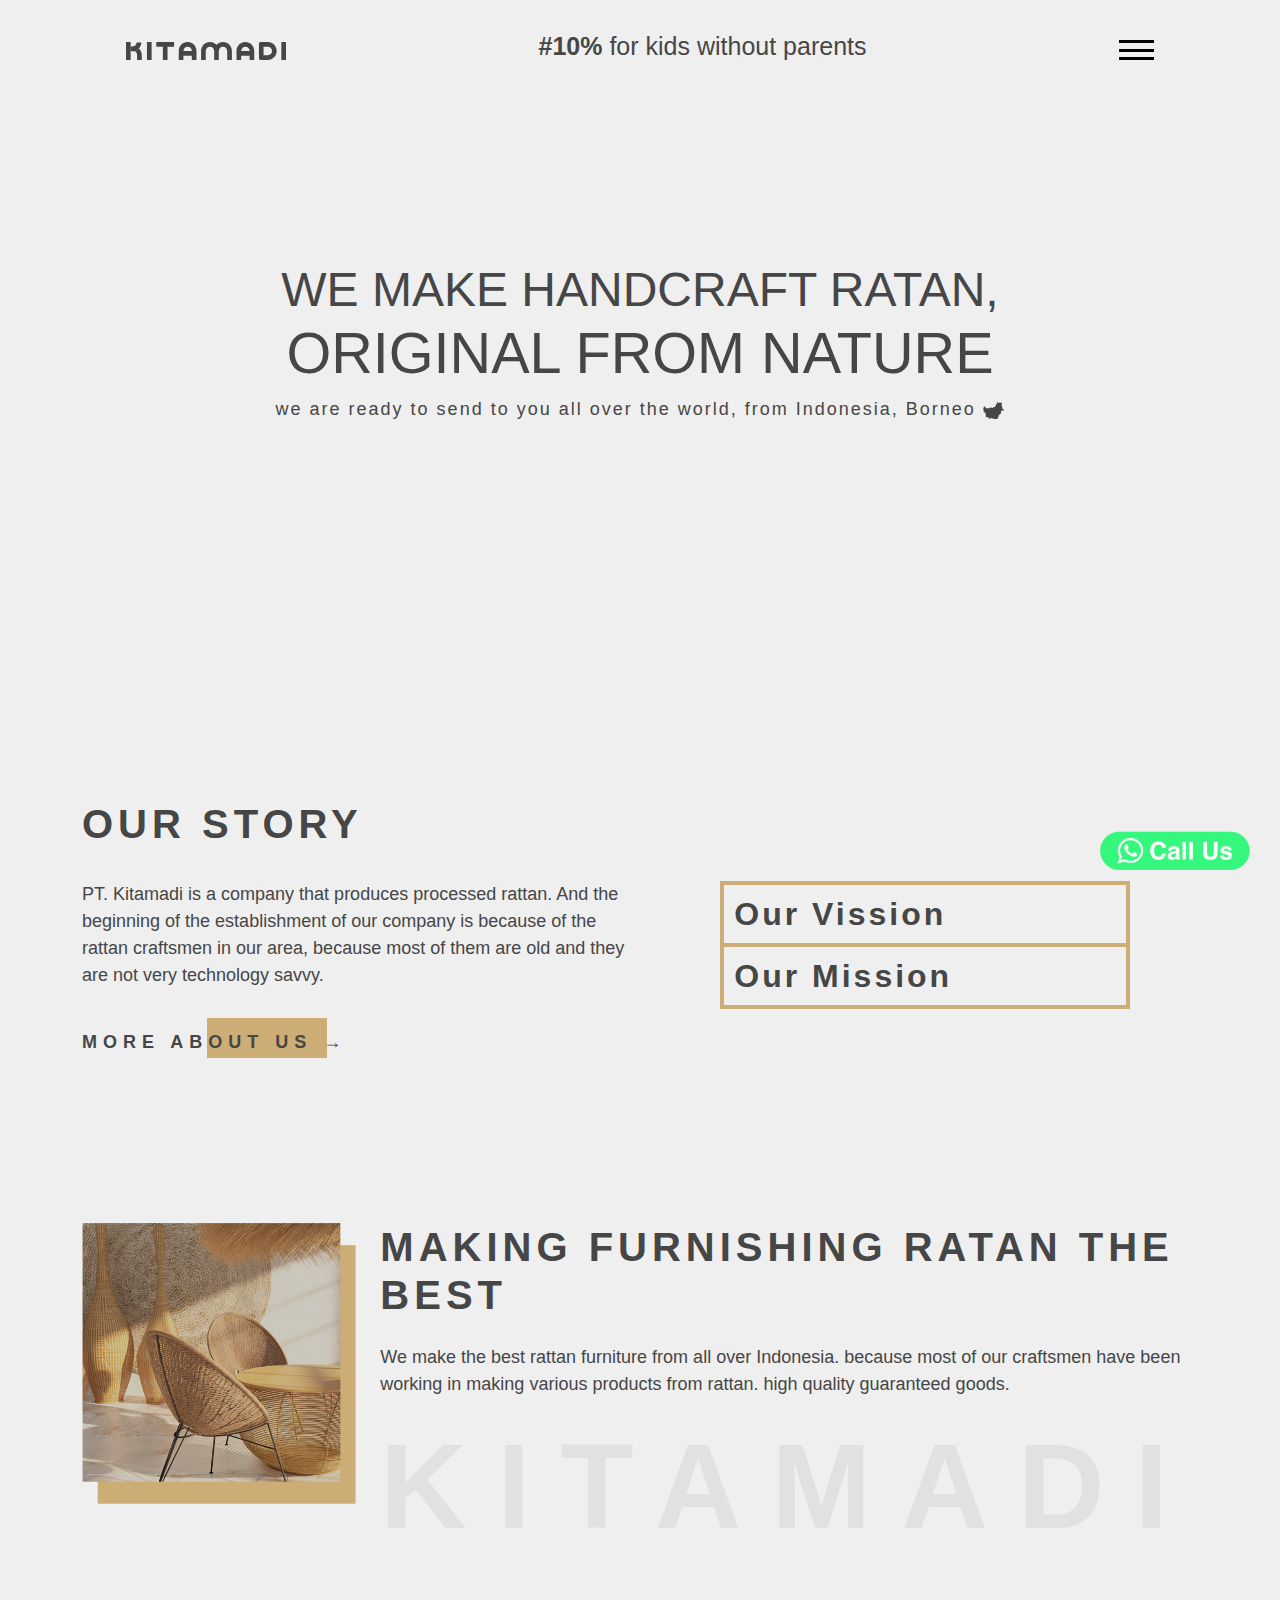
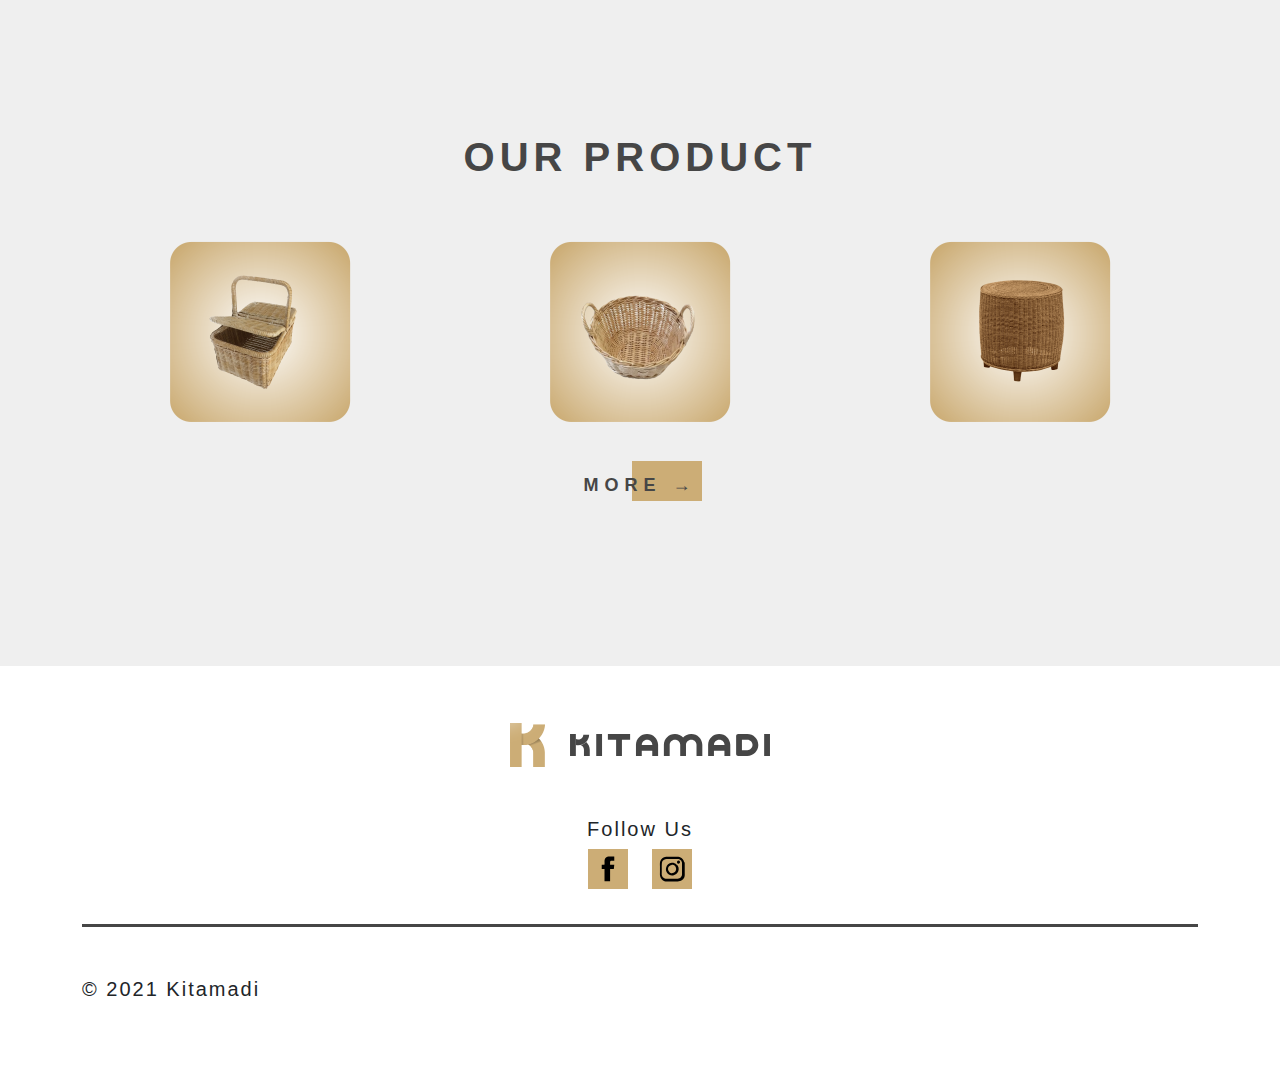
==== index.html @ fb44e070 "project v.1" ====
<!DOCTYPE html>
<html lang="en">
<head>
  <meta charset="UTF-8">
  <meta name="viewport" content="width=device-width, initial-scale=1.0">
  <title>Kitamadi</title>
  <link rel="stylesheet" href="css/bootstrap.min.css">
  <link rel="stylesheet" href="css me/home.css">
  <link rel="stylesheet" href="css me/navbar.footer.css">
</head>
<body>
  
  <!-- Navbar -->
  <header>
    <nav>
      <div class="logo">
        <a href="index.html">
          <img src="image/Tulisan Logo Perusahaan 2.svg" alt="Kitamadi">
        </a>
      </div>
  
      <div class="slogan">
        <h4><span>#10%</span> for kids without parents</h4>
      </div>
  
      <ul>
        <li><a href="index.html" class="">Home</a></li>
        <li><a href="file html/about us.html" class="">About Us</a></li>
        <li><a href="file html/product.html" class="">Product</a></li>
        <li><a href="file html/contact us.html" class="">Contact Us</a></li>
      </ul>
  
      <div class="menu-toggle">
        <input type="checkbox">
        <span></span>
        <span></span>
        <span></span>
      </div>
    </nav>
  </header> 

  <!-- Header -->
  <div class="header">
    <div class="container">
      <h1>WE MAKE HANDCRAFT RATAN,<br>
        <span>ORIGINAL FROM NATURE</span>
      </h1>
      <P>we are ready to send to you all over the world, from Indonesia, Borneo  <span><img src="image/Pulau Kalimantan.svg" alt=""></span></P>
    </div>    
  </div>

  <!-- Story --> 
  <div class="story">
    <div class="container">
      <div class="judul">
        <h1>OUR STORY</h1>
      </div>
      <div class="col-12"> 
        <div class="row">
          <div class="col-lg">
            <div class="deskripsi">
              <p>PT. Kitamadi is a company that produces processed rattan. And the beginning of the establishment of our company is because of the rattan craftsmen in our area, because most of them are old and they are not very technology savvy.</p>
            </div>
            <div class="button">
              <a href="file html/about us.html">MORE ABOUT US →</a>
            </div>
          </div>
          <div class="col-lg">
            <div class="grup-dropdown">
              <div class="dropdown">
                <div class="dropdown-button" style="border-bottom: 0;">
                  <span>Our Vission</span>
                  <!-- <i class="arrow down"></i> -->
                </div>
                <div class="dropdown-container">
                  <div class="dropdown-content" style="border-bottom: 0;"><p>Lorem ipsum dolor, sit amet consectetur adipisicing elit. Dignissimos pariatur assumenda voluptates nihil quidem accusantium magni ad recusandae illo maxime.</p></div>
                </div>
              </div>
              <div class="dropdown">
                <div class="dropdown-button">
                  <span>Our Mission</span>
                  <!-- <i class="arrow down"></i> -->
                </div>
                <div class="dropdown-container">
                  <div class="dropdown-content" style="border-top: 0;"><p>Lorem ipsum dolor, sit amet consectetur adipisicing elit. Dignissimos pariatur assumenda voluptates nihil quidem accusantium magni ad recusandae illo maxime.</p></div>
                </div>
              </div>
            </div>            
          </div>
        </div>              
      </div>
    </div>
  </div>

  <!-- Furnishing Best -->
  <div class="container">
    <div class="furnishing">
      <div class="col-12">
        <div class="row">
          <div class="col-lg">
            <div class="gambar-furnishing">
              <img src="image/foto home 1.png" alt="" class="img-fluid">
            </div>            
          </div>
          <div class="col-lg">
            <div class="judul-furnishing">
              <h1>MAKING FURNISHING RATAN THE BEST</h1>
              <p>We make the best rattan furniture from all over Indonesia. because most of our craftsmen have been working in making various products from rattan. high quality guaranteed goods.</p>
              <h1><span>KITAMADI</span></h1>
            </div>
          </div>
        </div>
      </div>
    </div>
  </div>

  <!-- Product -->
  <div class="container">
    <div class="row">
      <div class="product">
        <h1>OUR PRODUCT</h1>
        <div class="col-12">
          <div class="row">
            <div class="col-lg">
              <img src="image/product 1.png" alt="">
            </div>
            <div class="col-lg">
              <img src="image/product 2.png" alt="">
            </div>
            <div class="col-lg">
              <img src="image/product 3.png" alt="">
            </div>
          </div>
        </div>
        <a href="file html/product.html">MORE →</a>
      </div>
    </div>
  </div>

  <!-- Footer -->
  <footer>
    <div class="container">
      <div class="logo-footer">
        <img src="image/Logo Perusahaan 2.png" alt="Logo">
        <img src="image/Tulisan Logo Perusahaan 2.svg" alt="Kitamadi">
      </div>
      <div class="panel-follow">
        <h4>Follow Us</h4>
        <div class="foto-panel-follow">
          <a href="https://web.facebook.com/Kitamadi-ID-103381135523482" target="_blank"><img src="image/follow facebook.svg" alt="Facebook"></a>
          <a href="https://www.instagram.com/kitamadi.id/" target="_blank"><img src="image/follow instagram.svg" alt="Instagram"></a>
        </div>
      </div>
      <hr color="#464646" size="5px" style="margin: 35px 0;">
      <h4>© 2021 Kitamadi</h4>
    </div>
  </footer>

  <!-- Button WA -->
  <a class="wafixed" href="https://wa.me/6285388584649" target="_blank"><span class="fa-stack fa-lg">
    <img src="image/call us wa.png" alt="">
  </span></a>




  <!-- Script -->
  <script src="js/bootstrap.min.js"></script>
  <script src="js/jquery-3.5.1.min.js"></script>
  <!-- Script Navbar -->
  <script src="js me/script.toggle.js"></script>
  <!-- Script toggler -->
  <script src="js me/toggle.widget.js"></script>

</body>
</html>
---- css me/home.css ----
* {
  margin: 0;
  padding: 0;
}

body {
  background-color: #EFEFEF;
  font-family: 'SF Display', sans-serif;
  overflow-x: hidden;
}

/* Header */
.header {
  display: flex;
  flex-direction: column;
  height: 700px;
  justify-content: center;
  text-align: center;
  align-items: center;
}

.header h1 {
  font-family: 'Nooa Semiserif', sans-serif;
  font-size: 3em;
  color: #464646;
}

.header h1 span {
  font-size: 1.2em;
}

.header p {
  font-size: 18px;
  letter-spacing: 2px;
  color: #464646;
}

.header p img {
  width: 1.2em;
}

/* Story */
.story {
  display: flex;
  justify-content: center;
  margin-top: 100px;
  color: #464646;
}

.story .judul h1{
  font-weight: 600;
  letter-spacing: 5px;
}

.story .deskripsi {
  margin-top: 25px;
}

.story .deskripsi p {
  margin-top: 5px;
  font-size: 18px;
}

.story .button {
  margin-top: 40px;
}

.story .button a {
  font-size: 18px;
  letter-spacing: 6px;
  font-weight: 800;
  text-decoration: none;
  color: #464646;
  position: relative;
}

.story .button a::after {
  content: '';
  display: block;
  width: 120px;
  height: 40px;
  position: absolute;
  bottom: -6px;
  right: 20px;
  background-color: #CCAD76;
  z-index: -1;
  transition: all 1s;
}

.story .button a:hover::after {
  width: 10px;
  height: 40px;
}

/* Elemantor Toggle Widget */
.grup-dropdown {
  margin-top: 25px;
}

.dropdown-container {
  display: none;
  width: 75%;
  padding: 0;
  margin: 0 auto;
}

.dropdown-content {
  padding: 10px;
  margin: 0 auto;
  background-color: #EFEFEF;
  border-color: #CCAD76;
  border-style: solid;
  border-width: 4px;
}

.dropdown-button {
  background-color: #EFEFEF;
  border-color: #CCAD76;
  border-style: solid;
  border-width: 4px;
  width: 75%;
  cursor: pointer;
  margin: 0 auto;
  padding: 5px 0;
  position: relative;
}

.dropdown-button span {
  padding: 10px;
  font-size: 2em;
  font-weight: 600;
  letter-spacing: 3px;
}

.dropdown-content p {
  font-size: 18px;
}

.arrow {
  border: solid black;
  border-width: 0 4px 4px 0;
  display: inline-block;
  padding: 3px;
  margin-bottom: 5px;
}

.down {
  transform: rotate(45deg);
  -webkit-transform: rotate(45deg);
}

/* Furnishing */
.furnishing {
  display: flex;
  justify-content: center;
  margin-top: 167px;
  color: #464646;
}

.furnishing .gambar-furnishing {
  text-align: center;
}

.furnishing .judul-furnishing h1 {
  font-weight: 600;
  letter-spacing: 5px;
}

.furnishing .judul-furnishing h1 span {
  color: black;
  opacity: 5%;
  font-size: 3em;
  font-weight: bold;
  letter-spacing: 30px;
}

.furnishing .judul-furnishing p {
  margin-top: 25px;
  font-size: 18px;
}

/* Product */
.product {
  text-align: center;
  margin-top: 167px;
  color: #464646;
}

.product h1 {
  font-weight: 600;
  letter-spacing: 5px;
  margin-bottom: 60px;
}

.product img {
  margin-bottom: 50px;
}

.product a {
  font-size: 18px;
  letter-spacing: 6px;
  font-weight: 800;
  text-decoration: none;
  color: #464646;
  position: relative;
}

.product a::after {
  content: '';
  display: block;
  width: 70px;
  height: 40px;
  position: absolute;
  bottom: -6px;
  right: -5px;
  background-color: #CCAD76;
  z-index: -1;
  transition: all 1s;
}

.product a:hover::after {
  width: 10px;
  height: 40px;
}

/* Button Whatsapp */
.wafixed {
  position: fixed;
  z-index: 999;
  right: 30px;
  bottom: 30px;
}

.wafixed img {
  width: 150px;
  height: auto;
}


/* Ukuran Tablet */
@media screen and (max-width: 768px) {

}




/* Ukuran Mobile */
@media screen and (max-width: 576px) {

  /* Header */
  .header {
    height: 600px;
    justify-content: center;
    text-align: center;
    align-items: center;
  }

  .header h1 {
    font-family: 'Nooa Semiserif', sans-serif;
    font-size: 1.5em;
    color: #464646;
  }

  .header h1 span {
    font-size: 1.2em;
  }

  .header p {
    font-size: 15px;
    color: #464646;
  }

  .header p img {
    width: 1.2em;
  }

  /* Story */
  .story {
    margin-top: 100px;
    color: #464646;
  }

  .story .judul h1{
    font-weight: 600;
    letter-spacing: 5px;
    font-size: 1.5em;
    text-align: center;
  }

  .story .deskripsi p {
    margin-top: 5px;
    font-size: 15px;
  }

  .story .button a {
    font-size: 15px;
    letter-spacing: 6px;
    font-weight: 800;
    text-decoration: none;
    color: #464646;
    position: relative;
  }

  .story .button a::after {
    bottom: -10px;
  }

  .story .button {
    margin-bottom: 30px;
  }

  /* Elemantor Toggle Widget */
  .dropdown-container {
    width: 100%;
  }

  .dropdown-button {
    width: 100%;
  }

  .dropdown-button span {
    font-size: 1.5em;
    font-weight: 500;
  }

  .dropdown-content p {
    font-size: 15px;
  }

  /* Furnishing */
  .furnishing {
    margin-top: 120px;
  }

  .furnishing .judul-furnishing {
    margin-top: 40px;  
  }

  .furnishing .judul-furnishing h1 {
    font-weight: 600;
    letter-spacing: 5px;
    font-size: 1.5em;
    text-align: center;
  }
  
  .furnishing .judul-furnishing p {
    margin-top: 25px;
    font-size: 15px;
  }

  .furnishing .judul-furnishing h1 span {
    display: none;
  }

  /* Product */
  .product {
    margin-top: 120px;
  }

  .product img {
    width: 120px;
    height: auto;
  }

  .product a {
    font-size: 15px;
  }

  .product a::after {
    width: 60px;
    bottom: -10px;
    right: -5px;
  }
  
  .product a:hover::after {
    width: 10px;
    height: 40px;
  }

  /* Button Whatsapp */
  .wafixed {
    position: fixed;
    right: 15px;
    bottom: 20px;
    z-index: 999;
  }
  
  .wafixed img {
    width: 120px;
    height: auto;
  }
}
---- css me/navbar.footer.css ----
/* Navbar */
nav {
  display: flex;
  justify-content: space-around;
   /*width ini kalau ada position fixed  */
  width: 100%; 
  height: 100px;
  align-items: center;
  position: fixed;
  /* position: relative; */
  z-index: 2;
}

nav::before {
  content: '';
  display: block;
  width: 100%;
  height: 75%;
  background-color: #EFEFEF;
  position: absolute;
  top: 0;
}

nav::after {
  content: '';
  display: block;
  width: 100%;
  height: 25%;
  background-image: linear-gradient(to bottom, rgb(239, 239, 239, 1), rgba(239, 239, 239, 0));
  position: absolute;
  bottom: 0;
}

nav .logo {
  position: relative;
}

nav .logo img {
  width: 160px;
  height: auto;
}

nav .slogan h4 {
  position: relative;
  font-weight: 300;
  font-size: 25px;
  color: #464646;
}

nav .slogan h4 span {
  font-weight: 800;
}

nav ul {
  display: flex;
  flex-direction: column;
  list-style: none;
  position: absolute;
  right: 0;
  top: 0;
  width: 100%;
  height: 100vh;
  background-color: chartreuse;
  justify-content: space-evenly;
  align-items: center;
  z-index: 1;
  background-color: #d8d8d8;
  transform: translateY(-100%);
  transition: all 1s;
  opacity: 0;
}

nav ul li {
  margin-top: -300px;
  margin-bottom: -150px;
}

nav ul li a {
  color: #464646;
  text-decoration: none;
  font-weight: 500;
  letter-spacing: 2px;
  
}

nav ul li a:hover {
  color: rgb(110, 110, 110);
  font-size: 1.1em;
}

nav ul.slide {
  transform: translateY(0);
  opacity: 1;
}

/* Hamburger Menu */

.menu-toggle {
  display: flex;
  flex-direction: column;
  height: 20px;
  justify-content: space-between;
  position: relative;
  z-index: 2;
}

.menu-toggle input {
  position: absolute;
  width: 40px;
  height: 28px;
  left: -6px;
  top: -5px;
  opacity: 0;
  cursor: pointer;
  z-index: 2;
}

.menu-toggle span {
  display: block;
  width: 35px;
  height: 3px;
  background-color: black;
  transition: all 0.5s;
}

/* Hamburger Menu Animation */

.menu-toggle span:nth-child(2) {
  transform-origin: 0 0;
}

.menu-toggle input:checked ~ span:nth-child(2) {
  transform: rotate(45deg) translate(-3px, -2px);
}

.menu-toggle span:nth-child(4) {
  transform-origin: 0 100%;
}

.menu-toggle input:checked ~ span:nth-child(4) {
  transform: rotate(-45deg) translate(-4px, 1px);
}

.menu-toggle input:checked ~ span:nth-child(3) {
  transform: scale(0);
  opacity: 0;
}

/* Footer */
footer {
  display: flex;
  align-items: center;
  height: 400px;
  background-color: rgb(255, 255, 255);
  margin-top: 167px;
}

footer h4 {
  margin-top: 50px;
  font-size: 20px;
  font-weight: 500;
  letter-spacing: 2px;
}

footer .logo-footer {
  text-align: center;
  margin-bottom: 50px;
}

footer .logo-footer img:nth-child(1){
  width: 35px;
  height: auto;
  margin-right: 20px;
}

footer .logo-footer img:nth-child(2){
  width: 200px;
  height: auto;
}

footer .panel-follow {
  text-align: center;
}

footer .panel-follow h4 {
  font-size: 20px;
  font-weight: 500;
}

footer .panel-follow img {
  width: 40px;
  margin: 0 10px;
}

footer hr {
  color: #464646;
  opacity: 100%;
}


/* Ukuran Mobile */
@media screen and (max-width: 576px) {
  /* Navbar */ 
  nav {
    height: 70px;
    padding-left: 20px;
    padding-right: 20px;
    justify-content: space-between;
  }

  nav::before {
    margin-left: -20px;
  }

  nav::after {
    margin-left: -20px;
  }
  
  nav .logo img {
    width: 100px;
    height: auto;
  }

  nav .slogan {
    display: none;
  }

  nav ul li {
    font-size: 0.8em;
  }

  /* Hamburger Menu */

  .menu-toggle {
    height: 13px;
  }

  .menu-toggle span {
    width: 25px;
    height: 2px;
  }

  /* Footer */
  footer {
    margin-top: 120px;
    height: 200px;
  }
  
  footer h4 {
    margin-top: 30px;
    font-size: 15px;
    letter-spacing: 0;
  }
  
  footer .logo-footer {
    display: none;
  }
  
  footer .panel-follow h4 {
    font-size: 15px;
    font-weight: 500;
  }
  
  footer .panel-follow img {
    width: 30px;
    margin: 0 5px;
  }
  
  footer hr {
    color: #464646;
    opacity: 100%;
  }
}
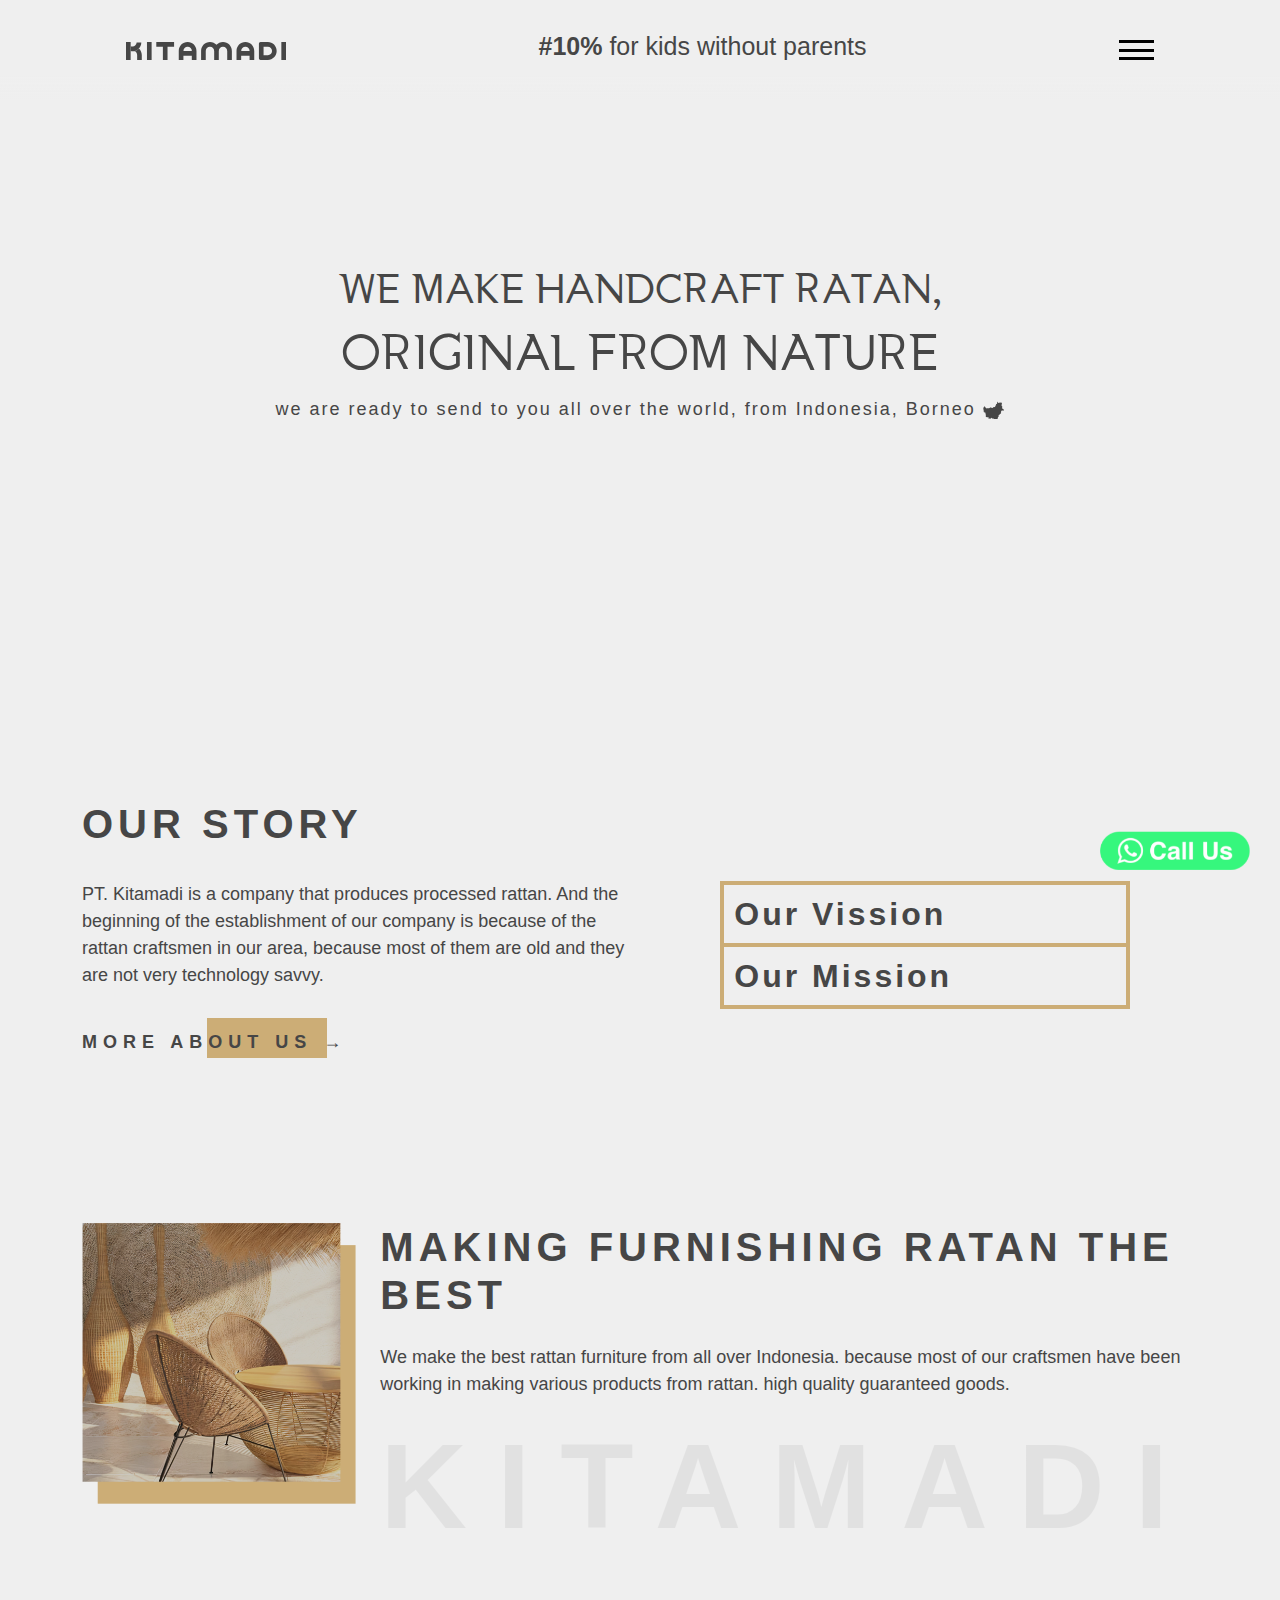
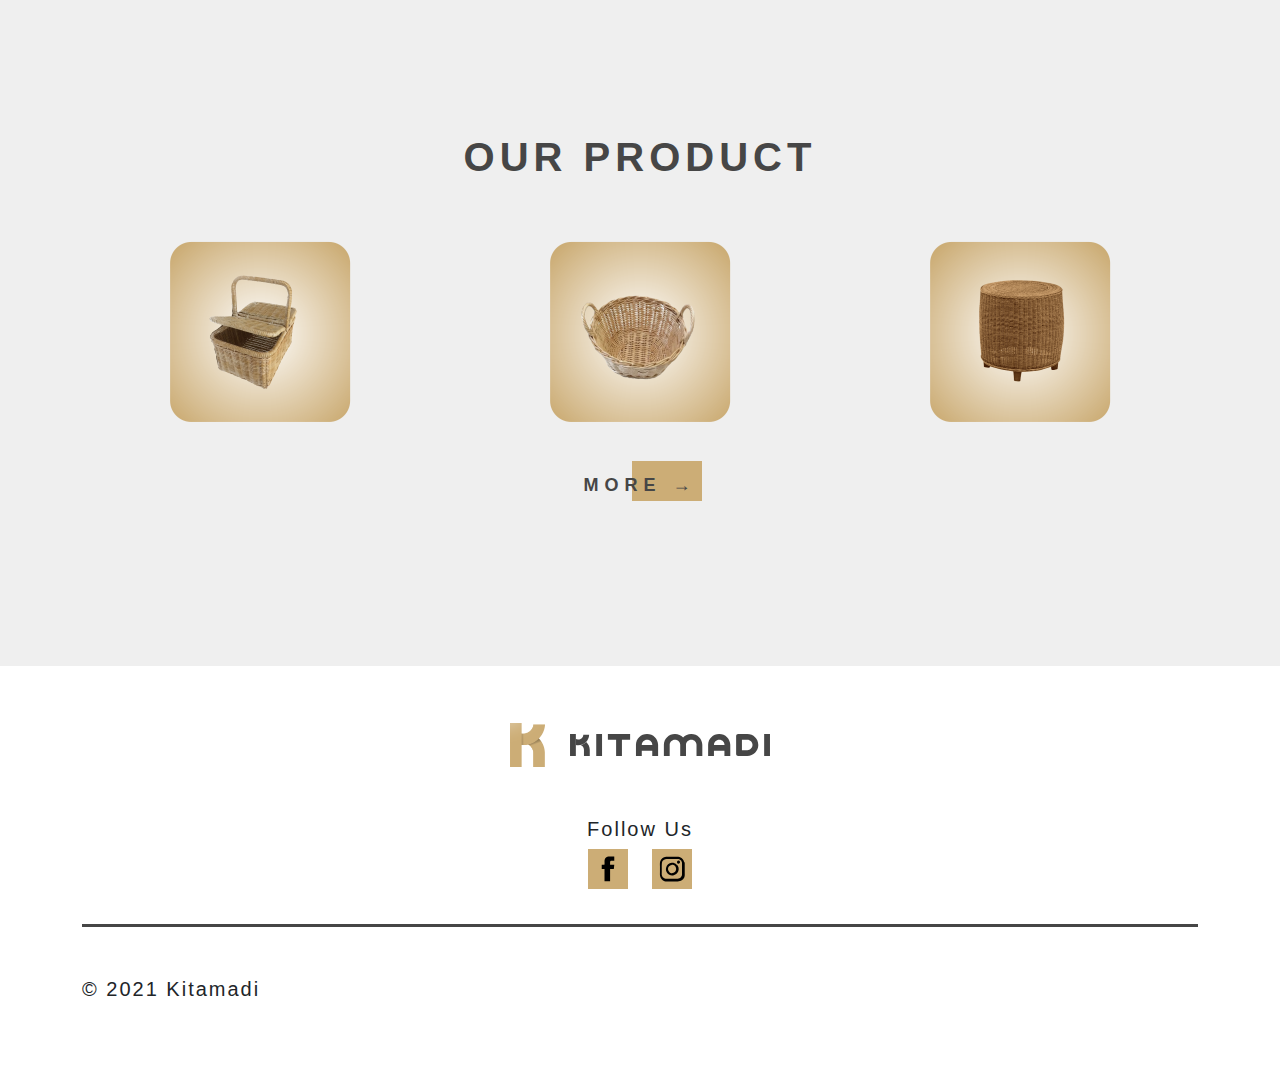
==== commit 72b03511: "second commit" ====
--- a/index.html
+++ b/index.html
@@ -7,6 +7,14 @@
   <link rel="stylesheet" href="css/bootstrap.min.css">
   <link rel="stylesheet" href="css me/home.css">
   <link rel="stylesheet" href="css me/navbar.footer.css">
+  <style>
+    @font-face {
+      font-family: 'SF Display';
+      src: url(font/SF-Compact-Display-Regular.otf);
+      font-family: 'Nooa Semiserif';
+      src: url(font/NOOA\ Demi-Serif\ DEMO.ttf);
+    }
+  </style>
 </head>
 <body>
   
@@ -73,7 +81,7 @@
                   <!-- <i class="arrow down"></i> -->
                 </div>
                 <div class="dropdown-container">
-                  <div class="dropdown-content" style="border-bottom: 0;"><p>Lorem ipsum dolor, sit amet consectetur adipisicing elit. Dignissimos pariatur assumenda voluptates nihil quidem accusantium magni ad recusandae illo maxime.</p></div>
+                  <div class="dropdown-content" style="border-bottom: 0;"><p>become a leading producer of processed rattan and export of processed rattan and provide a positive impact for rattan craftsmen.</p></div>
                 </div>
               </div>
               <div class="dropdown">
@@ -82,7 +90,7 @@
                   <!-- <i class="arrow down"></i> -->
                 </div>
                 <div class="dropdown-container">
-                  <div class="dropdown-content" style="border-top: 0;"><p>Lorem ipsum dolor, sit amet consectetur adipisicing elit. Dignissimos pariatur assumenda voluptates nihil quidem accusantium magni ad recusandae illo maxime.</p></div>
+                  <div class="dropdown-content" style="border-top: 0;"><p>we collect rattan craftsmen and create an ecosystem that can facilitate rattan craftsmen which is very helpful for rattan craftsmen.</p></div>
                 </div>
               </div>
             </div>            
@@ -99,7 +107,7 @@
         <div class="row">
           <div class="col-lg">
             <div class="gambar-furnishing">
-              <img src="image/foto home 1.png" alt="" class="img-fluid">
+              <img src="image/foto home 1.png" alt="Furniture" class="img-fluid">
             </div>            
           </div>
           <div class="col-lg">
@@ -122,13 +130,13 @@
         <div class="col-12">
           <div class="row">
             <div class="col-lg">
-              <img src="image/product 1.png" alt="">
+              <img src="image/product 1.png" alt="Product">
             </div>
             <div class="col-lg">
-              <img src="image/product 2.png" alt="">
+              <img src="image/product 2.png" alt="Product">
             </div>
             <div class="col-lg">
-              <img src="image/product 3.png" alt="">
+              <img src="image/product 3.png" alt="Product">
             </div>
           </div>
         </div>
@@ -158,7 +166,7 @@
 
   <!-- Button WA -->
   <a class="wafixed" href="https://wa.me/6285388584649" target="_blank"><span class="fa-stack fa-lg">
-    <img src="image/call us wa.png" alt="">
+    <img src="image/call us wa.png" alt="Whatsapps">
   </span></a>
 
 
